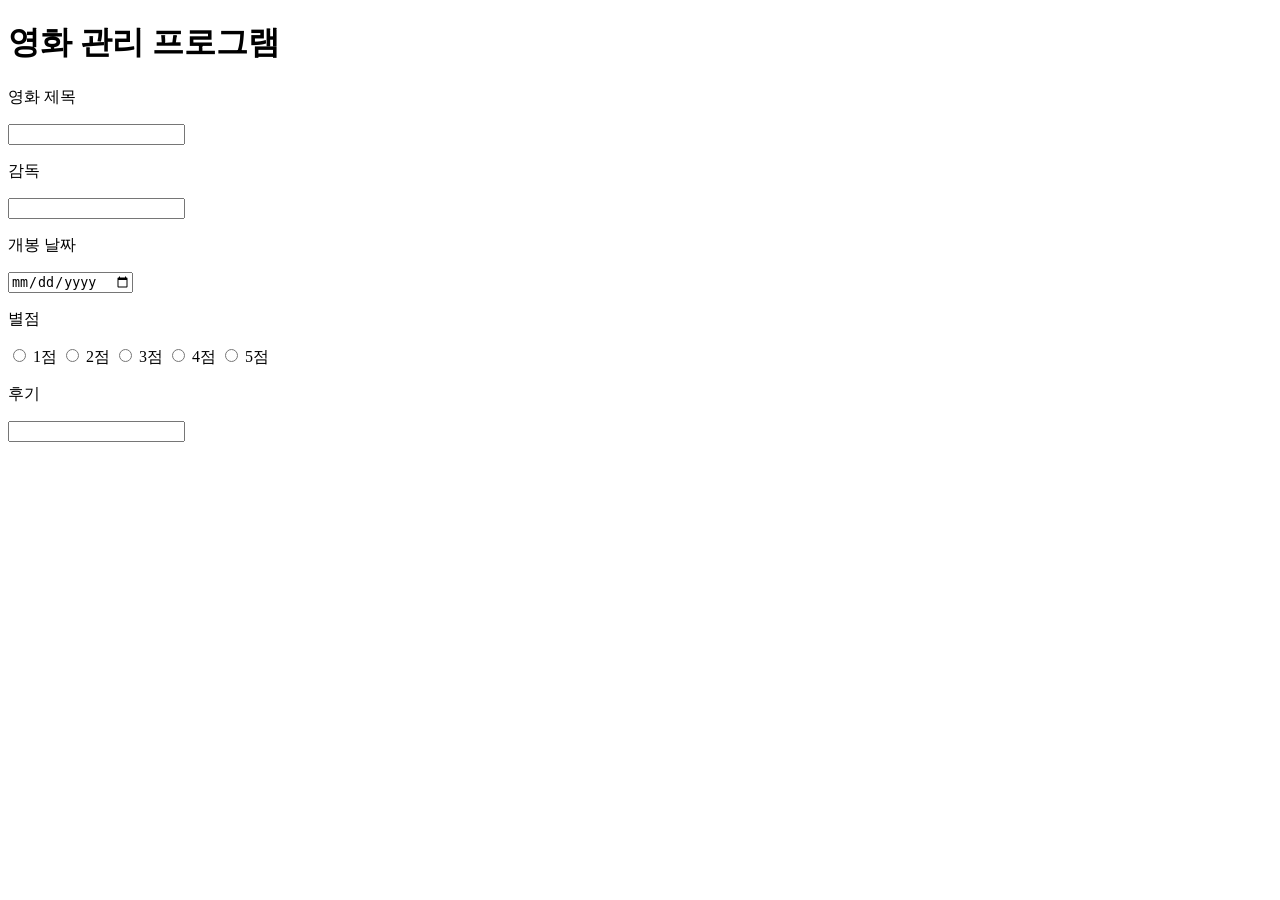
==== crud.html @ 47f3879c "html" ====
<!--영화 관리 프로그램-->

<!DOCTYPE html>
<html lang="en">

<head>
    <meta charset="UTF-8">
    <meta name="viewport" content="width=device-width, initial-scale=1.0">
    <title>crud-movie</title>
</head>

<body>
    <h1>영화 관리 프로그램</h1>

    <form id="movie">
        <p>영화 제목</p>
        <input type="text" id="title">

        <p>감독</p>
        <input type="text" id="director">

        <p>개봉 날짜</p>
        <input type="date" id="date">

        <p>별점</p>
        <input type="radio" name="rating" value="1"> 1점
        <input type="radio" name="rating" value="2"> 2점
        <input type="radio" name="rating" value="3"> 3점
        <input type="radio" name="rating" value="4"> 4점
        <input type="radio" name="rating" value="5"> 5점

        <p>후기</p>
        <input type="text" id="review">
    </form>
</body>

</html>
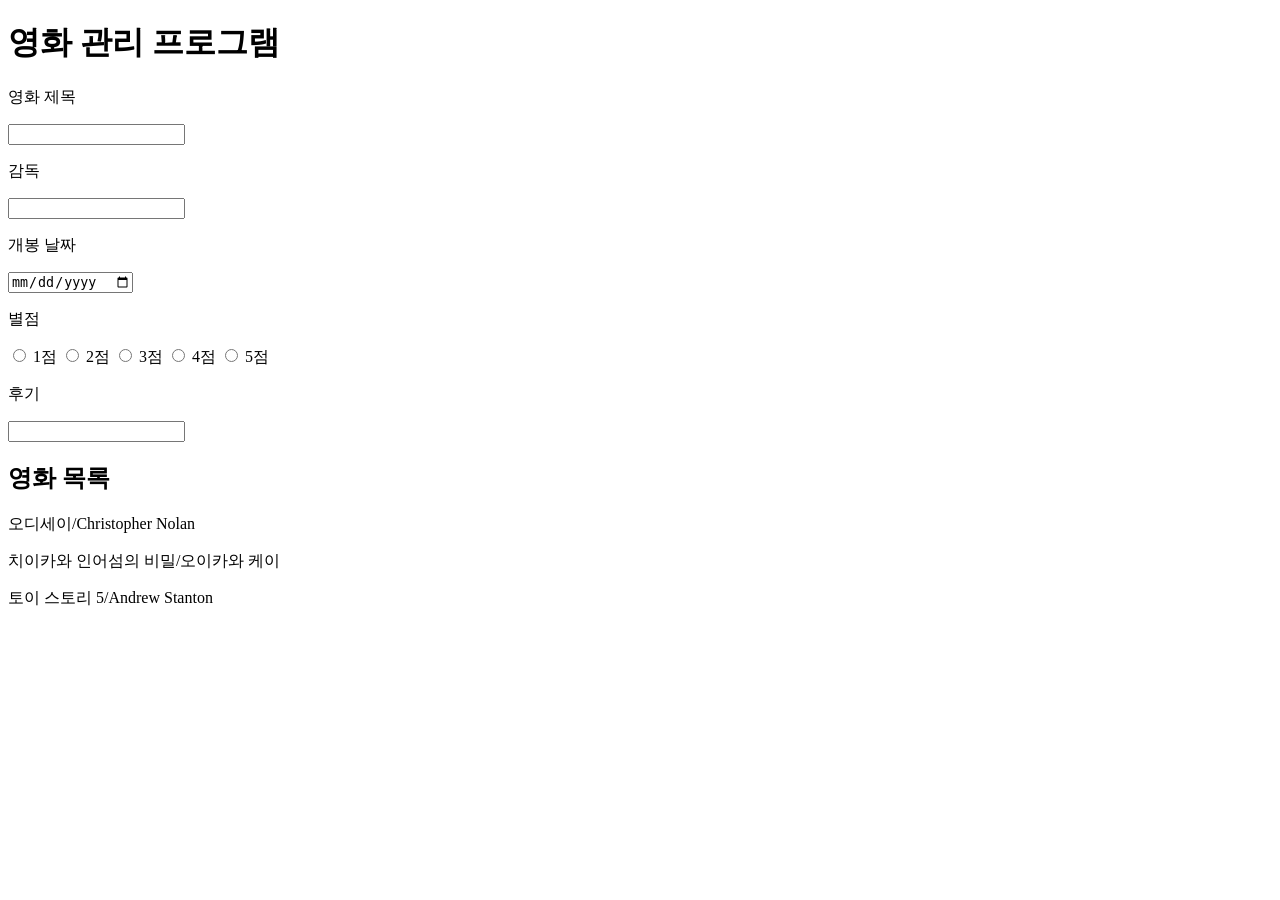
==== commit a18b8cf9: "complete render function" ====
--- a/crud.html
+++ b/crud.html
@@ -32,6 +32,49 @@
         <p>후기</p>
         <input type="text" id="review">
     </form>
+<h2>영화 목록</h2>
+<div id="list"></div>
+
+<script>
+    let movie = [
+    {
+        id: 1,
+        title: "오디세이",
+        director: "Christopher Nolan",
+        date: "2026-07-17",
+        rating: 5,
+        review: "재밌었다"
+    },
+    {
+        id: 2,
+        title: "치이카와 인어섬의 비밀",
+        director: "오이카와 케이",
+        date: "2026-07-24",
+        rating: 3,
+        review: "감동적이다"
+    },
+    {
+        id: 3,
+        title: "토이 스토리 5",
+        director: "Andrew Stanton",
+        date: "2026-06-19",
+        rating: 2,
+        review: "지루하다"
+    }
+];
+
+function render(){
+    list.innerHTML ="";
+    movie.forEach(function(item){
+        const p = document.createElement("p");
+
+        p.innerText = item.title+"/"+item.director;
+        list.appendChild(p);
+    });
+
+}
+render();
+</script>
+
 </body>
-
 </html>
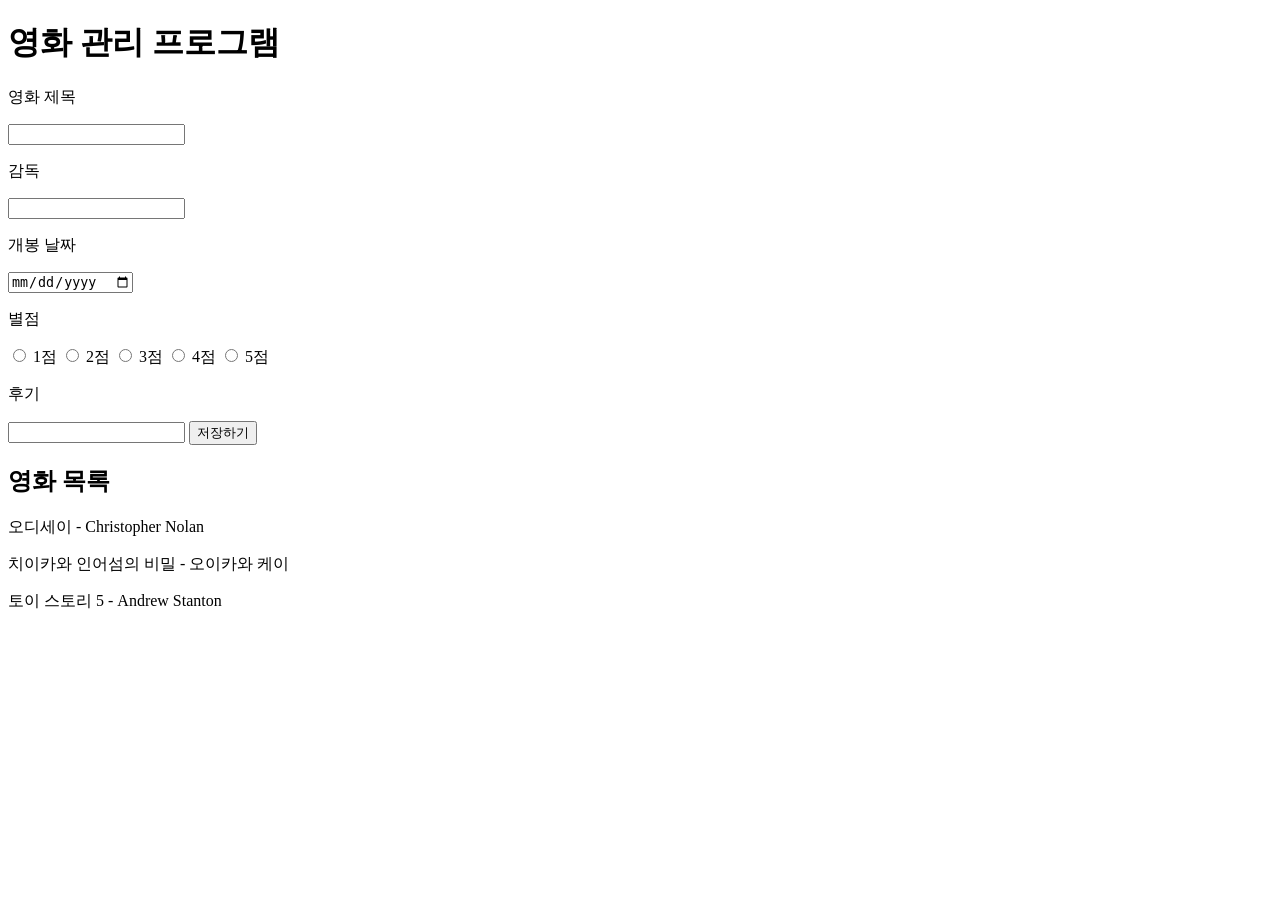
==== commit dfed51d3: "create function" ====
--- a/crud.html
+++ b/crud.html
@@ -14,13 +14,13 @@
 
     <form id="movie">
         <p>영화 제목</p>
-        <input type="text" id="title">
+        <input type="text" id="title" required>
 
         <p>감독</p>
-        <input type="text" id="director">
+        <input type="text" id="director" required>
 
         <p>개봉 날짜</p>
-        <input type="date" id="date">
+        <input type="date" id="date" required>
 
         <p>별점</p>
         <input type="radio" name="rating" value="1"> 1점
@@ -30,51 +30,76 @@
         <input type="radio" name="rating" value="5"> 5점
 
         <p>후기</p>
-        <input type="text" id="review">
+        <input type="text" id="review" required>
+        <button type="button" onclick="create()">저장하기</button>
     </form>
-<h2>영화 목록</h2>
-<div id="list"></div>
 
-<script>
-    let movie = [
-    {
-        id: 1,
-        title: "오디세이",
-        director: "Christopher Nolan",
-        date: "2026-07-17",
-        rating: 5,
-        review: "재밌었다"
-    },
-    {
-        id: 2,
-        title: "치이카와 인어섬의 비밀",
-        director: "오이카와 케이",
-        date: "2026-07-24",
-        rating: 3,
-        review: "감동적이다"
-    },
-    {
-        id: 3,
-        title: "토이 스토리 5",
-        director: "Andrew Stanton",
-        date: "2026-06-19",
-        rating: 2,
-        review: "지루하다"
-    }
-];
 
-function render(){
-    list.innerHTML ="";
-    movie.forEach(function(item){
-        const p = document.createElement("p");
+    <h2>영화 목록</h2>
+    <div id="list"></div>
 
-        p.innerText = item.title+"/"+item.director;
-        list.appendChild(p);
-    });
+    <script>
+        let movie = [
+            {
+                id: 1,
+                title: "오디세이",
+                director: "Christopher Nolan",
+                date: "2026-07-17",
+                rating: 5,
+                review: "재밌었다"
+            },
+            {
+                id: 2,
+                title: "치이카와 인어섬의 비밀",
+                director: "오이카와 케이",
+                date: "2026-07-24",
+                rating: 3,
+                review: "감동적이다"
+            },
+            {
+                id: 3,
+                title: "토이 스토리 5",
+                director: "Andrew Stanton",
+                date: "2026-06-19",
+                rating: 2,
+                review: "지루하다"
+            }
+        ];
 
-}
-render();
-</script>
+        function render() {
+            list.innerHTML = "";
+            movie.forEach(function (item) {
+                const p = document.createElement("p");
+
+                p.innerText = item.title + " - " + item.director;
+                list.appendChild(p);
+            });
+
+        }
+        render();
+
+
+        function create() {
+            const title = document.querySelector("#title").value;
+            const director = document.querySelector("#director").value;
+            const date = document.querySelector("#date").value;
+            const rating = document.querySelector('input[name="rating"]:checked').value;
+            const review = document.querySelector("#review").value;
+
+            const newMovie = {
+                title: title,
+                director: director,
+                date: date,
+                rating: rating,
+                review: review
+            };
+
+            movie.push(newMovie);
+            render();
+        }
+
+    </script>
 
 </body>
+
 </html>
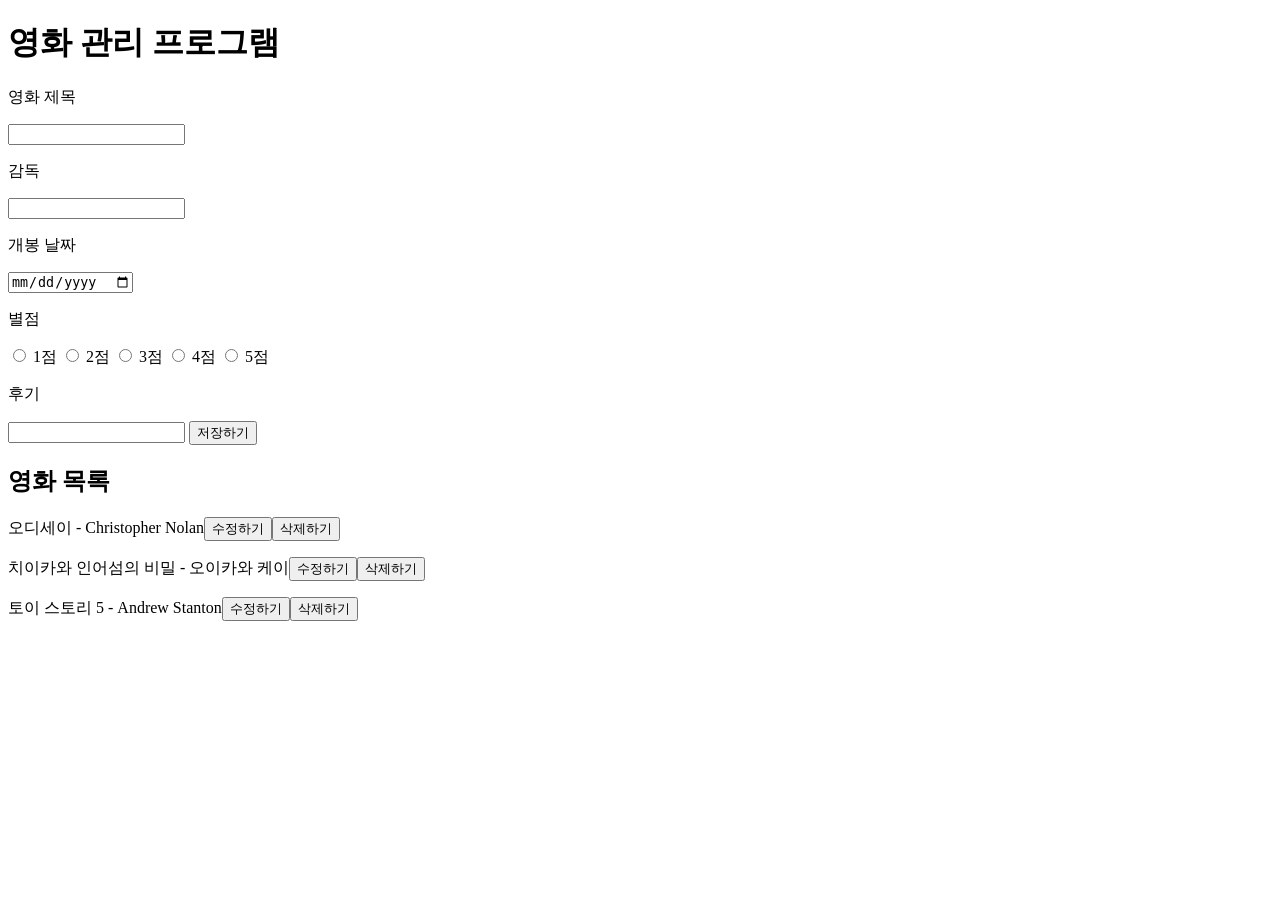
==== commit a250177e: "demo" ====
--- a/crud.html
+++ b/crud.html
@@ -65,6 +65,7 @@
                 review: "지루하다"
             }
         ];
+        let editMovie = null;
 
         function render() {
             list.innerHTML = "";
@@ -72,6 +73,30 @@
                 const p = document.createElement("p");
 
                 p.innerText = item.title + " - " + item.director;
+
+                const editBTN = document.createElement("button");
+                editBTN.innerText = "수정하기";
+
+                editBTN.addEventListener("click", function () {
+                editMovie = item;
+                    document.querySelector("#title").value = item.title;
+                    document.querySelector("#director").value = item.director;
+                    document.querySelector("#date").value = item.date;
+                    document.querySelector("#review").value = item.review;
+                    document.querySelector('input[name="rating"][value="' + item.rating + '"]').checked = true;
+                });
+                p.appendChild(editBTN);
+
+
+
+
+                const deleteBTN = document.createElement("button");
+                deleteBTN.innerText = "삭제하기";
+                deleteBTN.addEventListener("click",function(){
+                    movie.splice(movie.indexOf(item),1);
+                    render();
+                });
+p.appendChild(deleteBTN);
                 list.appendChild(p);
             });
 
@@ -79,24 +104,33 @@
         render();
 
 
-        function create() {
-            const title = document.querySelector("#title").value;
-            const director = document.querySelector("#director").value;
-            const date = document.querySelector("#date").value;
-            const rating = document.querySelector('input[name="rating"]:checked').value;
-            const review = document.querySelector("#review").value;
+function create() {
+    const title = document.querySelector("#title").value;
+    const director = document.querySelector("#director").value;
+    const date = document.querySelector("#date").value;
+    const rating = document.querySelector('input[name="rating"]:checked').value;
+    const review = document.querySelector("#review").value;
 
-            const newMovie = {
-                title: title,
-                director: director,
-                date: date,
-                rating: rating,
-                review: review
-            };
+    const newMovie = {
+        title: title,
+        director: director,
+        date: date,
+        rating: rating,
+        review: review
+    };
 
-            movie.push(newMovie);
-            render();
-        }
+    if (editMovie == null) {
+        movie.push(newMovie);
+    } else {
+        editMovie.title = title;
+        editMovie.director = director;
+        editMovie.date = date;
+        editMovie.rating = rating;
+        editMovie.review = review;
+    }
+
+    render();
+}
 
     </script>
 
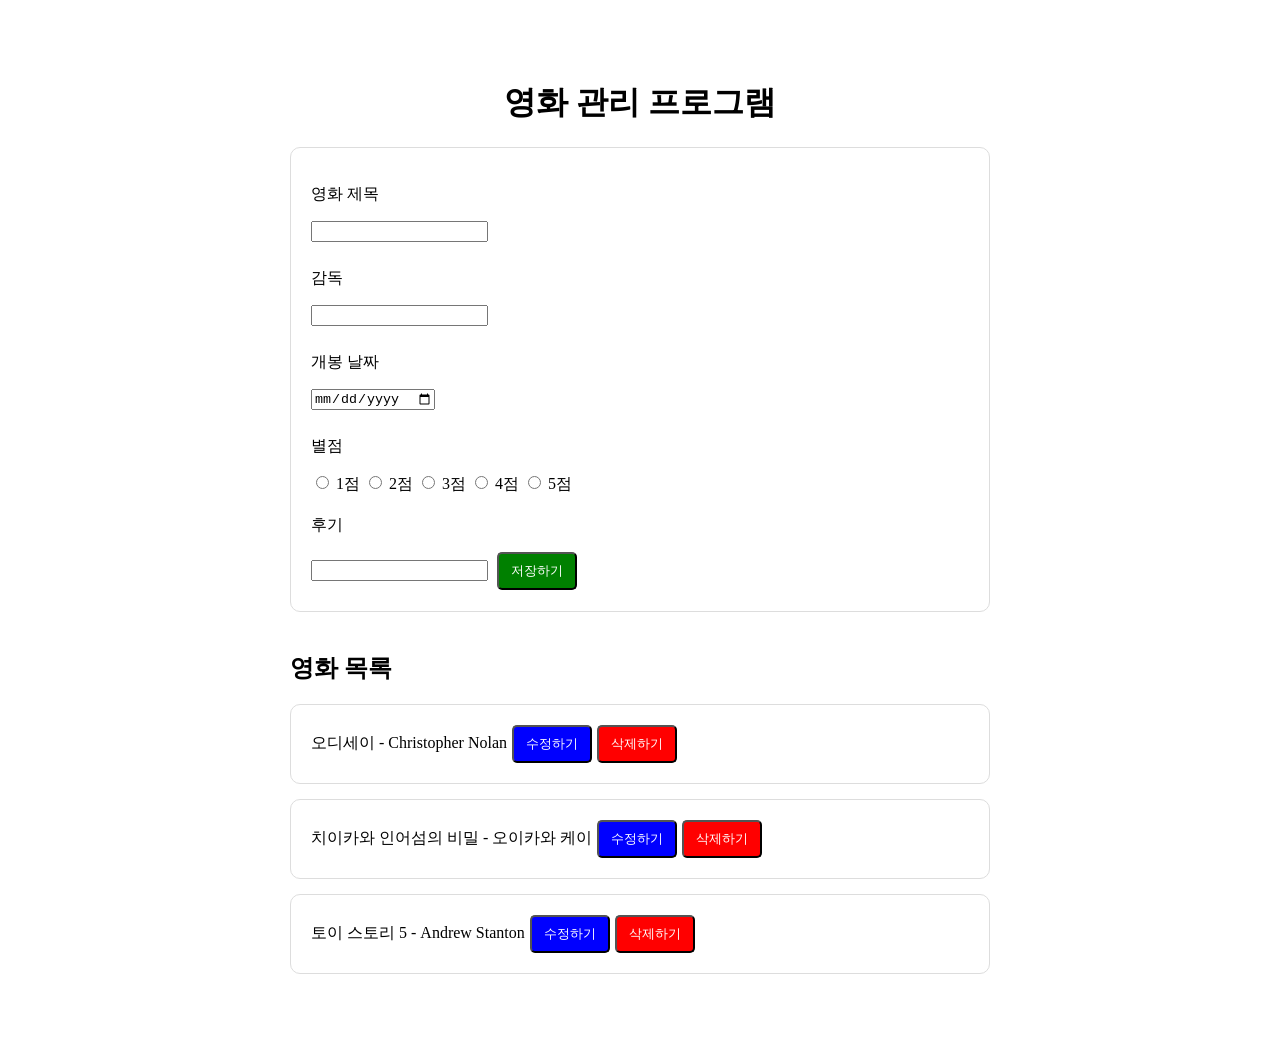
==== commit 02caad8f: "css & crud revised" ====
--- a/crud.html
+++ b/crud.html
@@ -7,6 +7,7 @@
     <meta charset="UTF-8">
     <meta name="viewport" content="width=device-width, initial-scale=1.0">
     <title>crud-movie</title>
+    <link rel="stylesheet" href="my.css">
 </head>
 
 <body>
@@ -23,7 +24,7 @@
         <input type="date" id="date" required>
 
         <p>별점</p>
-        <input type="radio" name="rating" value="1"> 1점
+        <input type="radio" name="rating" value="1" required> 1점
         <input type="radio" name="rating" value="2"> 2점
         <input type="radio" name="rating" value="3"> 3점
         <input type="radio" name="rating" value="4"> 4점
@@ -31,7 +32,7 @@
 
         <p>후기</p>
         <input type="text" id="review" required>
-        <button type="button" onclick="create()">저장하기</button>
+        <button type="submit">저장하기</button>
     </form>
 
 
@@ -69,7 +70,7 @@
 
         function render() {
             list.innerHTML = "";
-            movie.forEach(function (item) {
+            movie.forEach(function (item, index) {
                 const p = document.createElement("p");
 
                 p.innerText = item.title + " - " + item.director;
@@ -93,15 +94,25 @@
                 const deleteBTN = document.createElement("button");
                 deleteBTN.innerText = "삭제하기";
                 deleteBTN.addEventListener("click",function(){
-                    movie.splice(movie.indexOf(item),1);
-                    render();
+                    if (confirm("정말 삭제하시겠습니까?")) {
+                        movie.splice(index, 1);
+                        render();
+                    }
                 });
+
+
 p.appendChild(deleteBTN);
+
                 list.appendChild(p);
             });
 
         }
         render();
+
+        document.querySelector("#movie").addEventListener("submit", function(event) {
+            event.preventDefault();
+            create();
+        });
 
 
 function create() {
@@ -129,7 +140,10 @@
         editMovie.review = review;
     }
 
-    render();
+    
+    editMovie = null;
+document.querySelector("#movie").reset();
+render();//저장 후 폼 초기화 - ai 제공해준 코드
 }
 
     </script>
--- a/my.css
+++ b/my.css
@@ -0,0 +1,55 @@
+body {
+    max-width: 700px;
+    margin: 40px auto;
+    padding: 20px;
+}
+h1 {
+    text-align: center;
+}
+
+h2 {
+    margin-top: 40px;
+}
+
+form {
+    padding: 20px;
+    border: 1px solid #ddd;
+    border-radius: 10px;
+}
+
+input {
+    margin-bottom: 10px;
+}
+
+#list p {
+    padding: 20px;
+    border: 1px solid #ddd;
+    border-radius: 10px;
+    margin: 15px auto;
+}
+
+button {
+    padding: 8px 12px;
+    margin-left: 5px;
+    border-radius: 5px;
+    cursor: pointer;
+}
+
+button:hover {
+    opacity: 0.8;
+}
+
+button[type="submit"] {
+    background-color: green;
+    color: white;
+}
+
+#list button:first-of-type {
+    background-color: blue;
+    color: white;
+}
+
+#list button:last-of-type {
+    background-color: red;
+    color: white;
+}
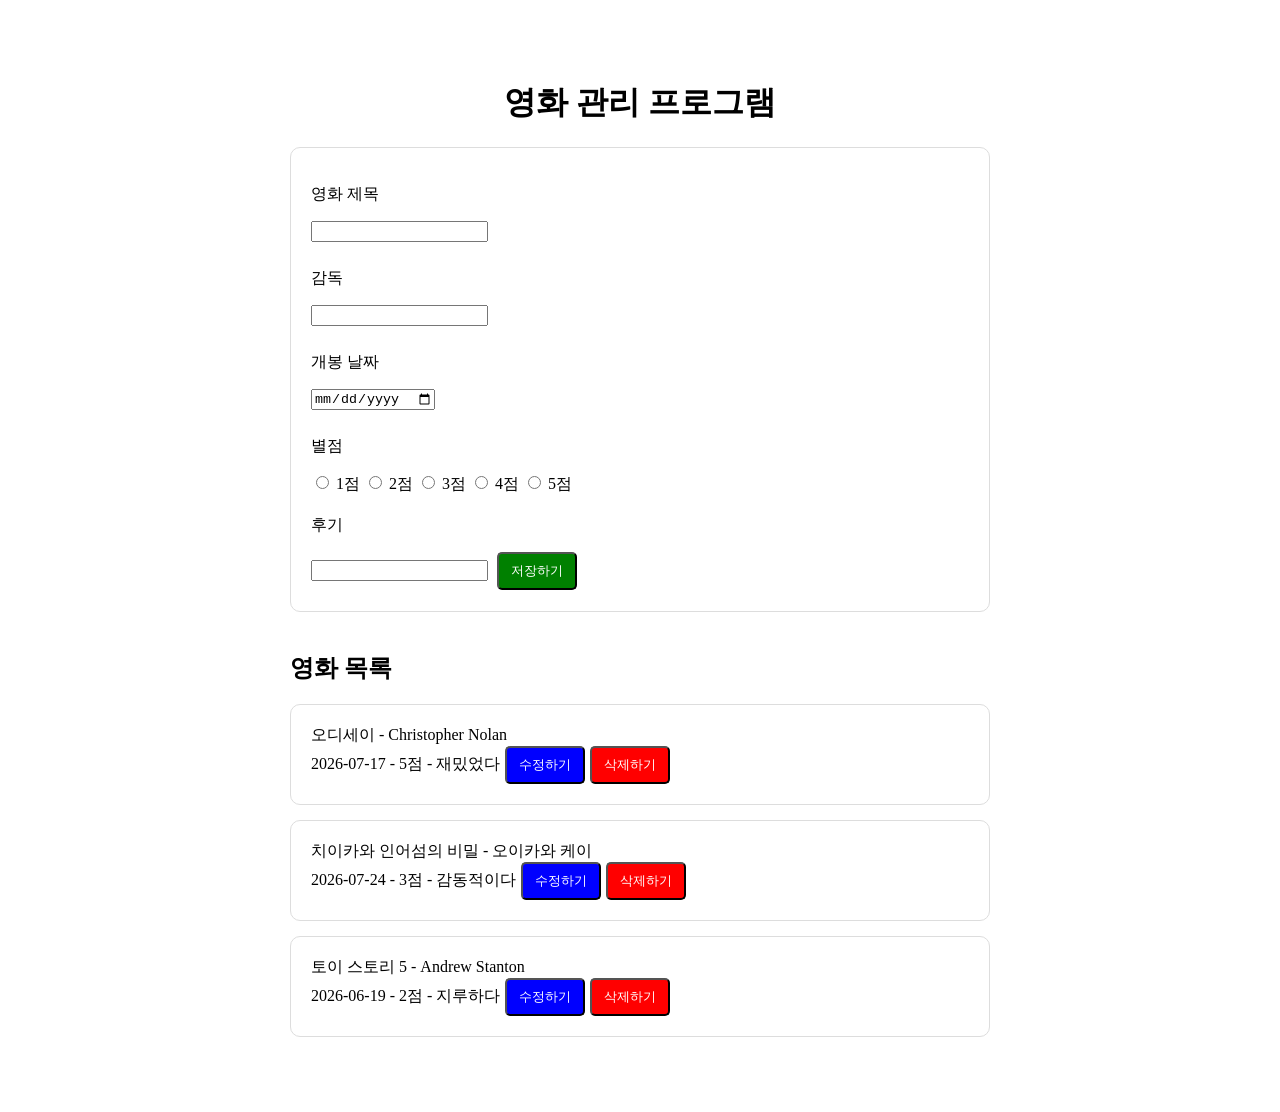
==== commit 7462a2e6: "1" ====
--- a/crud.html
+++ b/crud.html
@@ -72,9 +72,7 @@
             list.innerHTML = "";
             movie.forEach(function (item, index) {
                 const p = document.createElement("p");
-
-                p.innerText = item.title + " - " + item.director;
-
+p.innerText = item.title + " - " + item.director + " \n" + item.date + " - " + item.rating + "점 - " + item.review;
                 const editBTN = document.createElement("button");
                 editBTN.innerText = "수정하기";
 
